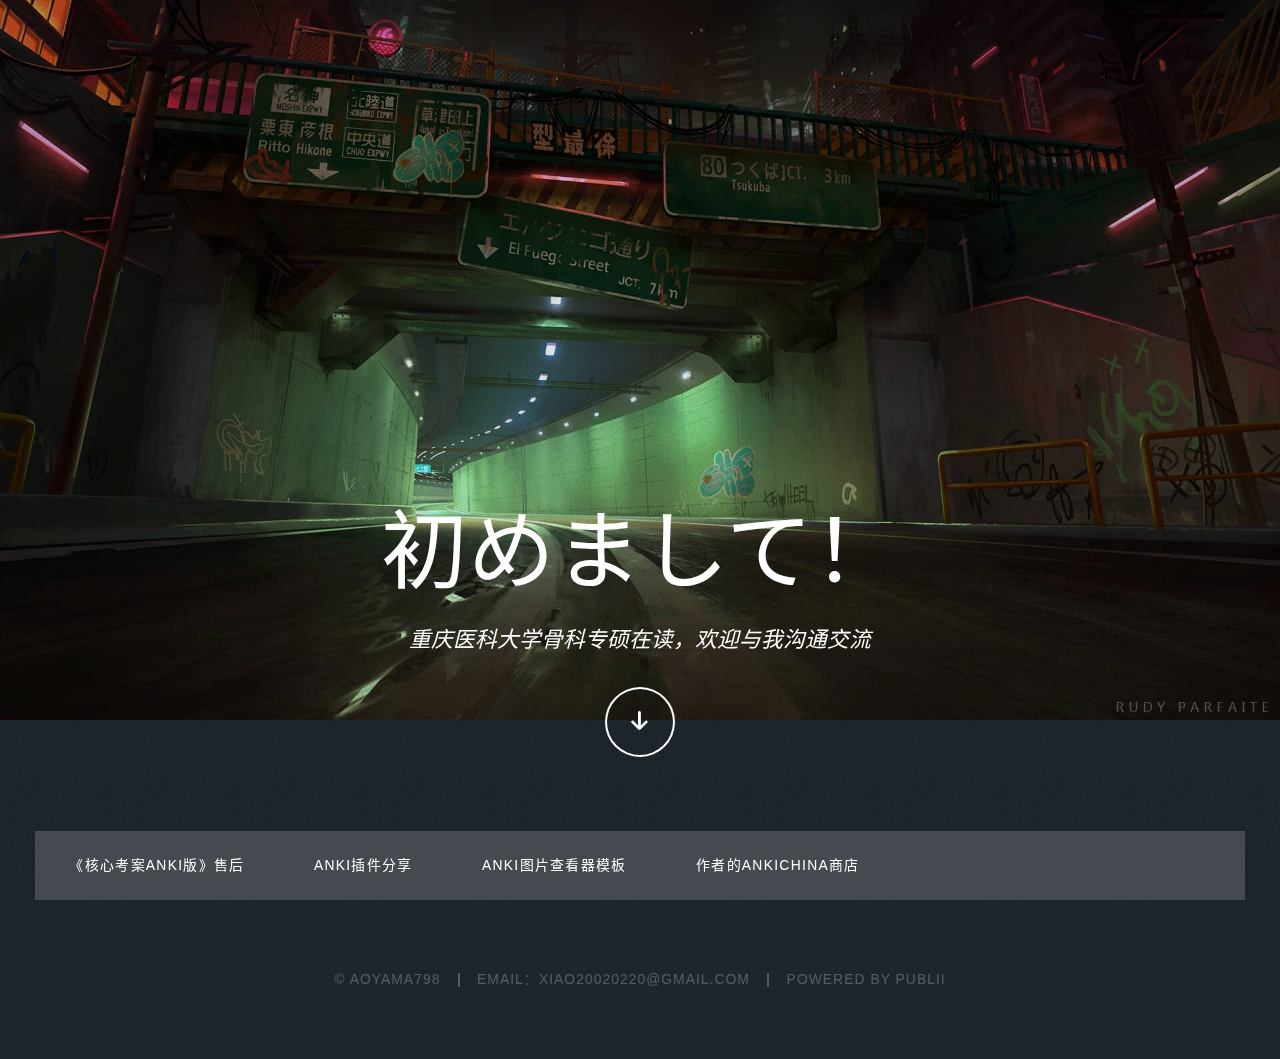
==== index.html @ e46d95e3 "Updated from Publii" ====
<!DOCTYPE html><html lang="zh-cn"><head><meta charset="utf-8"><meta http-equiv="X-UA-Compatible" content="IE=edge"><meta name="viewport" content="width=device-width,initial-scale=1,user-scalable=no"><title>aoyama798</title><meta name="generator" content="Publii Open-Source CMS for Static Site"><link rel="canonical" href="https://aoyama798.github.io/blog2/"><link rel="alternate" type="application/atom+xml" href="https://aoyama798.github.io/blog2/feed.xml"><link rel="alternate" type="application/json" href="https://aoyama798.github.io/blog2/feed.json"><meta property="og:title" content="aoyama798"><meta property="og:image" content="https://aoyama798.github.io/blog2/media/website/Tou-Xiang.jpg"><meta property="og:image:width" content="720"><meta property="og:image:height" content="720"><meta property="og:site_name" content="aoyama798"><meta property="og:description" content=""><meta property="og:url" content="https://aoyama798.github.io/blog2/"><meta property="og:type" content="website"><link rel="shortcut icon" href="https://aoyama798.github.io/blog2/media/website/icons8-anki-48.png" type="image/png"><link rel="stylesheet" href="https://aoyama798.github.io/blog2/assets/css/fontawesome-all.min.css?v=85514f933f9e0b82460af63f1a403fa5"><link rel="stylesheet" href="https://aoyama798.github.io/blog2/assets/css/style.css?v=175f11284105999a8f97914259569dd3"><noscript><link rel="stylesheet" href="https://aoyama798.github.io/blog2/assets/css/noscript.css?v=efa867a99f5064d6729e4dc2008ad50b"></noscript><script type="application/ld+json">{"@context":"http://schema.org","@type":"Organization","name":"aoyama798","logo":"https://aoyama798.github.io/blog2/media/website/Tou-Xiang-removebg-preview.png","url":"https://aoyama798.github.io/blog2/","sameAs":[]}</script><style>#wrapper > .bg {
               background-image: url(https://aoyama798.github.io/blog2/assets/images/overlay.png), linear-gradient(0deg, rgba(0, 0, 0, 0.1), rgba(0, 0, 0, 0.1)), url(https://aoyama798.github.io/blog2/media/website/freecompress-0f0102b46ddf4a8bb1c3c4aa54536a30.jpg);
           }</style><noscript><style>img[loading] {
                    opacity: 1;
                }</style></noscript></head><body class="is-preload home-template"><div id="wrapper" class="fade-in"><div id="intro"><h1 style="font-family: 微软雅黑 Light;">初めまして！</h1><p style="font-family: 微软雅黑 Light;">重庆医科大学骨科专硕在读，欢迎与我沟通交流</p><ul class="actions"><li><a href="#header" class="button icon solid solo fa-arrow-down scrolly">Continue</a></li></ul></div><header id="header"><a class="logo logo-image" href="https://aoyama798.github.io/blog2/"><img src="https://aoyama798.github.io/blog2/media/website/Tou-Xiang-removebg-preview.png" alt="aoyama798" width="516" height="484"></a></header><nav id="nav"><ul class="links"><li><a href="https://aoyama798.github.io/blog2/souhou/" title="《核心考案anki版》售后" target="_self">《核心考案anki版》售后</a></li><li><a href="https://aoyama798.github.io/blog2/addon/" title="anki插件分享" target="_self">anki插件分享</a></li><li><a href="https://aoyama798.github.io/blog2/picviewer/" target="_self">anki图片查看器模板</a></li><li><a href="https://file.ankichinas.cn/userCenter/60180f660311diTb" title="ankichina" target="_self">作者的ankichina商店</a></li></ul><ul class="icons"></ul></nav><main id="main"><section class="posts"></section></main><footer id="copyright"><ul><li>© Aoyama798</li><li>Email：xiao20020220@gmail.com</li><li>Powered by Publii</li></ul></footer></div><script src="https://aoyama798.github.io/blog2/assets/js/jquery.min.js?v=c9771cc3e90e18f5336eedbd0fffb2cf"></script><script src="https://aoyama798.github.io/blog2/assets/js/jquery.scrollex.min.js?v=f89065e3d988006af9791b44561d7c90"></script><script src="https://aoyama798.github.io/blog2/assets/js/jquery.scrolly.min.js?v=1ed5a78bde1476875a40f6b9ff44fc14"></script><script src="https://aoyama798.github.io/blog2/assets/js/browser.min.js?v=c07298dd19048a8a69ad97e754dfe8d0"></script><script src="https://aoyama798.github.io/blog2/assets/js/breakpoints.min.js?v=81a479eb099e3b187613943b085923b8"></script><script src="https://aoyama798.github.io/blog2/assets/js/util.min.js?v=4201a626f8c9b614a663b3a1d7d82615"></script><script src="https://aoyama798.github.io/blog2/assets/js/main.min.js?v=56233c354bd814758be8bff42f7e13a5"></script><script>/*<![CDATA[*/var images=document.querySelectorAll("img[loading]");for(var i=0;i<images.length;i++){if(images[i].complete){images[i].classList.add("is-loaded")}else{images[i].addEventListener("load",function(){this.classList.add("is-loaded")},false)}};/*]]>*/</script></body></html>
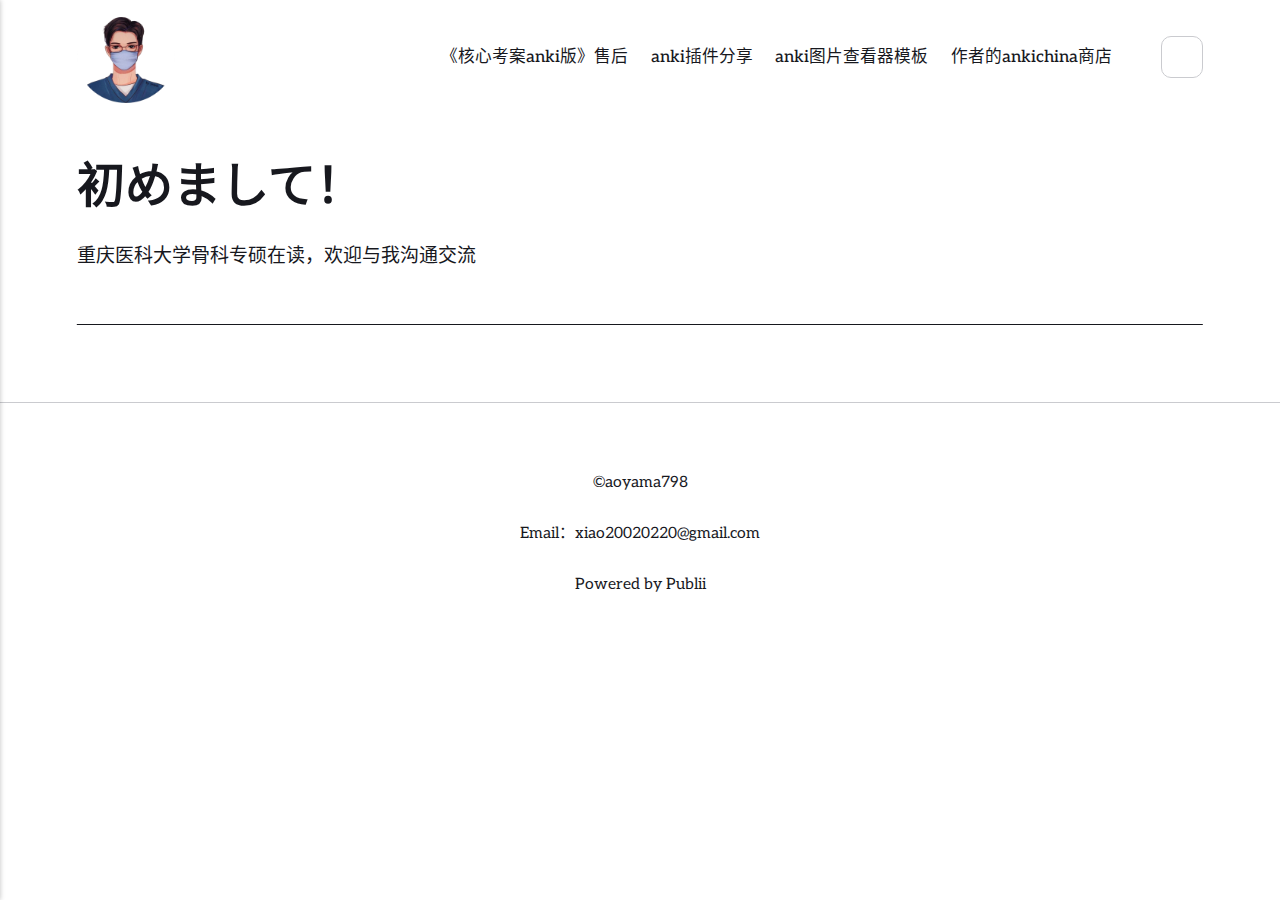
==== commit 2845b4c7: "Updated from Publii" ====
--- a/index.html
+++ b/index.html
@@ -1,5 +1,12 @@
-<!DOCTYPE html><html lang="zh-cn"><head><meta charset="utf-8"><meta http-equiv="X-UA-Compatible" content="IE=edge"><meta name="viewport" content="width=device-width,initial-scale=1,user-scalable=no"><title>aoyama798</title><meta name="generator" content="Publii Open-Source CMS for Static Site"><link rel="canonical" href="https://aoyama798.github.io/blog2/"><link rel="alternate" type="application/atom+xml" href="https://aoyama798.github.io/blog2/feed.xml"><link rel="alternate" type="application/json" href="https://aoyama798.github.io/blog2/feed.json"><meta property="og:title" content="aoyama798"><meta property="og:image" content="https://aoyama798.github.io/blog2/media/website/Tou-Xiang.jpg"><meta property="og:image:width" content="720"><meta property="og:image:height" content="720"><meta property="og:site_name" content="aoyama798"><meta property="og:description" content=""><meta property="og:url" content="https://aoyama798.github.io/blog2/"><meta property="og:type" content="website"><link rel="shortcut icon" href="https://aoyama798.github.io/blog2/media/website/icons8-anki-48.png" type="image/png"><link rel="stylesheet" href="https://aoyama798.github.io/blog2/assets/css/fontawesome-all.min.css?v=85514f933f9e0b82460af63f1a403fa5"><link rel="stylesheet" href="https://aoyama798.github.io/blog2/assets/css/style.css?v=175f11284105999a8f97914259569dd3"><noscript><link rel="stylesheet" href="https://aoyama798.github.io/blog2/assets/css/noscript.css?v=efa867a99f5064d6729e4dc2008ad50b"></noscript><script type="application/ld+json">{"@context":"http://schema.org","@type":"Organization","name":"aoyama798","logo":"https://aoyama798.github.io/blog2/media/website/Tou-Xiang-removebg-preview.png","url":"https://aoyama798.github.io/blog2/","sameAs":[]}</script><style>#wrapper > .bg {
-               background-image: url(https://aoyama798.github.io/blog2/assets/images/overlay.png), linear-gradient(0deg, rgba(0, 0, 0, 0.1), rgba(0, 0, 0, 0.1)), url(https://aoyama798.github.io/blog2/media/website/freecompress-0f0102b46ddf4a8bb1c3c4aa54536a30.jpg);
-           }</style><noscript><style>img[loading] {
+<!DOCTYPE html><html lang="zh-cn"><head><meta charset="utf-8"><meta http-equiv="X-UA-Compatible" content="IE=edge"><meta name="viewport" content="width=device-width,initial-scale=1"><title>aoyama798</title><meta name="generator" content="Publii Open-Source CMS for Static Site"><link rel="canonical" href="https://aoyama798.github.io/blog2/"><link rel="alternate" type="application/atom+xml" href="https://aoyama798.github.io/blog2/feed.xml"><link rel="alternate" type="application/json" href="https://aoyama798.github.io/blog2/feed.json"><link rel="shortcut icon" href="https://aoyama798.github.io/blog2/media/website/icons8-anki-48.png" type="image/png"><link rel="preload" href="https://aoyama798.github.io/blog2/assets/dynamic/fonts/aleo/aleo.woff2" as="font" type="font/woff2" crossorigin><link rel="stylesheet" href="https://aoyama798.github.io/blog2/assets/css/style.css?v=69c1a7f108cca992176effed83abce0c"><script type="application/ld+json">{"@context":"http://schema.org","@type":"Organization","name":"blog2","logo":"https://aoyama798.github.io/blog2/media/website/Tou-Xiang-removebg-preview.png","url":"https://aoyama798.github.io/blog2/"}</script><noscript><style>img[loading] {
                     opacity: 1;
-                }</style></noscript></head><body class="is-preload home-template"><div id="wrapper" class="fade-in"><div id="intro"><h1 style="font-family: 微软雅黑 Light;">初めまして！</h1><p style="font-family: 微软雅黑 Light;">重庆医科大学骨科专硕在读，欢迎与我沟通交流</p><ul class="actions"><li><a href="#header" class="button icon solid solo fa-arrow-down scrolly">Continue</a></li></ul></div><header id="header"><a class="logo logo-image" href="https://aoyama798.github.io/blog2/"><img src="https://aoyama798.github.io/blog2/media/website/Tou-Xiang-removebg-preview.png" alt="aoyama798" width="516" height="484"></a></header><nav id="nav"><ul class="links"><li><a href="https://aoyama798.github.io/blog2/souhou/" title="《核心考案anki版》售后" target="_self">《核心考案anki版》售后</a></li><li><a href="https://aoyama798.github.io/blog2/addon/" title="anki插件分享" target="_self">anki插件分享</a></li><li><a href="https://aoyama798.github.io/blog2/picviewer/" target="_self">anki图片查看器模板</a></li><li><a href="https://file.ankichinas.cn/userCenter/60180f660311diTb" title="ankichina" target="_self">作者的ankichina商店</a></li></ul><ul class="icons"></ul></nav><main id="main"><section class="posts"></section></main><footer id="copyright"><ul><li>© Aoyama798</li><li>Email：xiao20020220@gmail.com</li><li>Powered by Publii</li></ul></footer></div><script src="https://aoyama798.github.io/blog2/assets/js/jquery.min.js?v=c9771cc3e90e18f5336eedbd0fffb2cf"></script><script src="https://aoyama798.github.io/blog2/assets/js/jquery.scrollex.min.js?v=f89065e3d988006af9791b44561d7c90"></script><script src="https://aoyama798.github.io/blog2/assets/js/jquery.scrolly.min.js?v=1ed5a78bde1476875a40f6b9ff44fc14"></script><script src="https://aoyama798.github.io/blog2/assets/js/browser.min.js?v=c07298dd19048a8a69ad97e754dfe8d0"></script><script src="https://aoyama798.github.io/blog2/assets/js/breakpoints.min.js?v=81a479eb099e3b187613943b085923b8"></script><script src="https://aoyama798.github.io/blog2/assets/js/util.min.js?v=4201a626f8c9b614a663b3a1d7d82615"></script><script src="https://aoyama798.github.io/blog2/assets/js/main.min.js?v=56233c354bd814758be8bff42f7e13a5"></script><script>/*<![CDATA[*/var images=document.querySelectorAll("img[loading]");for(var i=0;i<images.length;i++){if(images[i].complete){images[i].classList.add("is-loaded")}else{images[i].addEventListener("load",function(){this.classList.add("is-loaded")},false)}};/*]]>*/</script></body></html>+                }</style></noscript></head><body class="home-template"><header class="top js-header"><a class="logo" href="https://aoyama798.github.io/blog2/"><img src="https://aoyama798.github.io/blog2/media/website/Tou-Xiang-removebg-preview.png" alt="blog2" width="516" height="484"></a><nav class="navbar js-navbar"><button class="navbar__toggle js-toggle" aria-label="Menu" aria-haspopup="true" aria-expanded="false"><span class="navbar__toggle-box"><span class="navbar__toggle-inner">Menu</span></span></button><ul class="navbar__menu"><li><a href="https://aoyama798.github.io/blog2/souhou/" title="《核心考案anki版》售后" target="_self">《核心考案anki版》售后</a></li><li><a href="https://aoyama798.github.io/blog2/addon/" title="anki插件分享" target="_self">anki插件分享</a></li><li><a href="https://aoyama798.github.io/blog2/picviewer/" target="_self">anki图片查看器模板</a></li><li><a href="https://file.ankichinas.cn/userCenter/60180f660311diTb" title="ankichina" target="_self">作者的ankichina商店</a></li></ul></nav><div class="search"><div class="search__overlay js-search-overlay"><div class="wrapper search__overlay-inner"></div></div><button class="search__btn btn--icon js-search-btn" aria-label="Search"><svg height="18" width="18" role="presentation" focusable="false"><use xlink:href="https://aoyama798.github.io/blog2/assets/svg/svg-map.svg#search"/></svg></button></div></header><main><div class="hero hero--noimage"><header class="hero__content"><div class="wrapper"><h1>初めまして！</h1><p>重庆医科大学骨科专硕在读，欢迎与我沟通交流</p></div></header></div><div class="wrapper feed"></div></main><footer class="footer"><div class="wrapper"><div class="footer__copyright"><p>©aoyama798</p><p>Email：xiao20020220@gmail.com</p><p>Powered by Publii</p></div><button onclick="backToTopFunction()" id="backToTop" class="footer__bttop" aria-label="Back to top" title="Back to top"><svg width="20" height="20"><use xlink:href="https://aoyama798.github.io/blog2/assets/svg/svg-map.svg#toparrow"/></svg></button></div></footer><script defer="defer" src="https://aoyama798.github.io/blog2/assets/js/scripts.min.js?v=ffcbea6c02c8178d10092962b235a5b0"></script><script>window.publiiThemeMenuConfig={mobileMenuMode:'sidebar',animationSpeed:300,submenuWidth: 'auto',doubleClickTime:500,mobileMenuExpandableSubmenus:true,relatedContainerForOverlayMenuSelector:'.top'};</script><script>var images = document.querySelectorAll('img[loading]');
+        for (var i = 0; i < images.length; i++) {
+            if (images[i].complete) {
+                images[i].classList.add('is-loaded');
+            } else {
+                images[i].addEventListener('load', function () {
+                    this.classList.add('is-loaded');
+                }, false);
+            }
+        }</script></body></html>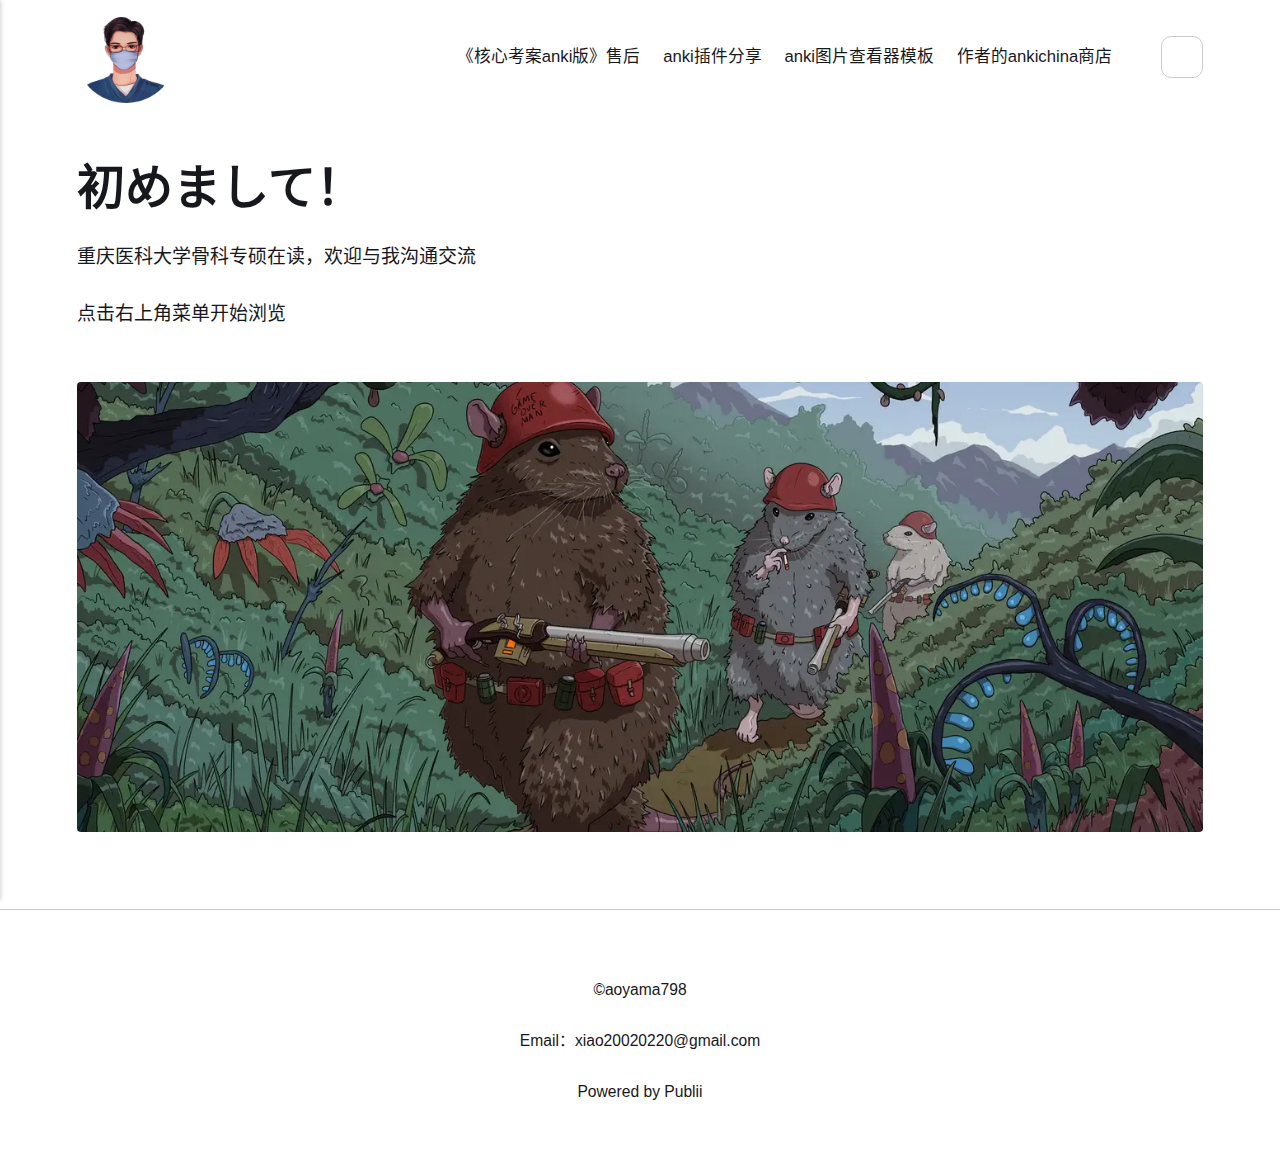
==== commit 18fbc9c1: "Updated from Publii" ====
--- a/index.html
+++ b/index.html
@@ -1,6 +1,6 @@
-<!DOCTYPE html><html lang="zh-cn"><head><meta charset="utf-8"><meta http-equiv="X-UA-Compatible" content="IE=edge"><meta name="viewport" content="width=device-width,initial-scale=1"><title>aoyama798</title><meta name="generator" content="Publii Open-Source CMS for Static Site"><link rel="canonical" href="https://aoyama798.github.io/blog2/"><link rel="alternate" type="application/atom+xml" href="https://aoyama798.github.io/blog2/feed.xml"><link rel="alternate" type="application/json" href="https://aoyama798.github.io/blog2/feed.json"><link rel="shortcut icon" href="https://aoyama798.github.io/blog2/media/website/icons8-anki-48.png" type="image/png"><link rel="preload" href="https://aoyama798.github.io/blog2/assets/dynamic/fonts/aleo/aleo.woff2" as="font" type="font/woff2" crossorigin><link rel="stylesheet" href="https://aoyama798.github.io/blog2/assets/css/style.css?v=69c1a7f108cca992176effed83abce0c"><script type="application/ld+json">{"@context":"http://schema.org","@type":"Organization","name":"blog2","logo":"https://aoyama798.github.io/blog2/media/website/Tou-Xiang-removebg-preview.png","url":"https://aoyama798.github.io/blog2/"}</script><noscript><style>img[loading] {
+<!DOCTYPE html><html lang="zh-cn"><head><meta charset="utf-8"><meta http-equiv="X-UA-Compatible" content="IE=edge"><meta name="viewport" content="width=device-width,initial-scale=1"><title>aoyama798</title><meta name="generator" content="Publii Open-Source CMS for Static Site"><link rel="canonical" href="https://aoyama798.github.io/blog2/"><link rel="alternate" type="application/atom+xml" href="https://aoyama798.github.io/blog2/feed.xml"><link rel="alternate" type="application/json" href="https://aoyama798.github.io/blog2/feed.json"><link rel="shortcut icon" href="https://aoyama798.github.io/blog2/media/website/icons8-anki-48.png" type="image/png"><link rel="stylesheet" href="https://aoyama798.github.io/blog2/assets/css/style.css?v=c26bf0e6408e0de9d73a1af96b900c05"><script type="application/ld+json">{"@context":"http://schema.org","@type":"Organization","name":"blog2","logo":"https://aoyama798.github.io/blog2/media/website/Tou-Xiang-removebg-preview.png","url":"https://aoyama798.github.io/blog2/"}</script><noscript><style>img[loading] {
                     opacity: 1;
-                }</style></noscript></head><body class="home-template"><header class="top js-header"><a class="logo" href="https://aoyama798.github.io/blog2/"><img src="https://aoyama798.github.io/blog2/media/website/Tou-Xiang-removebg-preview.png" alt="blog2" width="516" height="484"></a><nav class="navbar js-navbar"><button class="navbar__toggle js-toggle" aria-label="Menu" aria-haspopup="true" aria-expanded="false"><span class="navbar__toggle-box"><span class="navbar__toggle-inner">Menu</span></span></button><ul class="navbar__menu"><li><a href="https://aoyama798.github.io/blog2/souhou/" title="《核心考案anki版》售后" target="_self">《核心考案anki版》售后</a></li><li><a href="https://aoyama798.github.io/blog2/addon/" title="anki插件分享" target="_self">anki插件分享</a></li><li><a href="https://aoyama798.github.io/blog2/picviewer/" target="_self">anki图片查看器模板</a></li><li><a href="https://file.ankichinas.cn/userCenter/60180f660311diTb" title="ankichina" target="_self">作者的ankichina商店</a></li></ul></nav><div class="search"><div class="search__overlay js-search-overlay"><div class="wrapper search__overlay-inner"></div></div><button class="search__btn btn--icon js-search-btn" aria-label="Search"><svg height="18" width="18" role="presentation" focusable="false"><use xlink:href="https://aoyama798.github.io/blog2/assets/svg/svg-map.svg#search"/></svg></button></div></header><main><div class="hero hero--noimage"><header class="hero__content"><div class="wrapper"><h1>初めまして！</h1><p>重庆医科大学骨科专硕在读，欢迎与我沟通交流</p></div></header></div><div class="wrapper feed"></div></main><footer class="footer"><div class="wrapper"><div class="footer__copyright"><p>©aoyama798</p><p>Email：xiao20020220@gmail.com</p><p>Powered by Publii</p></div><button onclick="backToTopFunction()" id="backToTop" class="footer__bttop" aria-label="Back to top" title="Back to top"><svg width="20" height="20"><use xlink:href="https://aoyama798.github.io/blog2/assets/svg/svg-map.svg#toparrow"/></svg></button></div></footer><script defer="defer" src="https://aoyama798.github.io/blog2/assets/js/scripts.min.js?v=ffcbea6c02c8178d10092962b235a5b0"></script><script>window.publiiThemeMenuConfig={mobileMenuMode:'sidebar',animationSpeed:300,submenuWidth: 'auto',doubleClickTime:500,mobileMenuExpandableSubmenus:true,relatedContainerForOverlayMenuSelector:'.top'};</script><script>var images = document.querySelectorAll('img[loading]');
+                }</style></noscript></head><body class="home-template"><header class="top js-header"><a class="logo" href="https://aoyama798.github.io/blog2/"><img src="https://aoyama798.github.io/blog2/media/website/Tou-Xiang-removebg-preview.png" alt="blog2" width="516" height="484"></a><nav class="navbar js-navbar"><button class="navbar__toggle js-toggle" aria-label="Menu" aria-haspopup="true" aria-expanded="false"><span class="navbar__toggle-box"><span class="navbar__toggle-inner">Menu</span></span></button><ul class="navbar__menu"><li><a href="https://aoyama798.github.io/blog2/xu-tao-lesslesshe-xin-kao-angreatergreater-ankiwen-zi-ban-qandashou-hou/" title="《核心考案anki版》售后" target="_self">《核心考案anki版》售后</a></li><li><a href="https://aoyama798.github.io/blog2/addon/" title="anki插件分享" target="_self">anki插件分享</a></li><li><a href="https://aoyama798.github.io/blog2/picviewer/" target="_self">anki图片查看器模板</a></li><li><a href="https://file.ankichinas.cn/userCenter/60180f660311diTb" title="ankichina" target="_self">作者的ankichina商店</a></li></ul></nav><div class="search"><div class="search__overlay js-search-overlay"><div class="wrapper search__overlay-inner"></div></div><button class="search__btn btn--icon js-search-btn" aria-label="Search"><svg height="18" width="18" role="presentation" focusable="false"><use xlink:href="https://aoyama798.github.io/blog2/assets/svg/svg-map.svg#search"/></svg></button></div></header><main><div class="hero"><header class="hero__content"><div class="wrapper"><h1>初めまして！</h1><p>重庆医科大学骨科专硕在读，欢迎与我沟通交流</p><p>点击右上角菜单开始浏览</p></div></header><figure class="hero__image"><div class="hero__image-wrapper"><img src="https://aoyama798.github.io/blog2/media/website/0a789a5769d44bb3a5df95129973b9d7.jpg" srcset="https://aoyama798.github.io/blog2/media/website/responsive/0a789a5769d44bb3a5df95129973b9d7-xs.webp 640w, https://aoyama798.github.io/blog2/media/website/responsive/0a789a5769d44bb3a5df95129973b9d7-sm.webp 768w, https://aoyama798.github.io/blog2/media/website/responsive/0a789a5769d44bb3a5df95129973b9d7-md.webp 1024w, https://aoyama798.github.io/blog2/media/website/responsive/0a789a5769d44bb3a5df95129973b9d7-lg.webp 1366w, https://aoyama798.github.io/blog2/media/website/responsive/0a789a5769d44bb3a5df95129973b9d7-xl.webp 1600w, https://aoyama798.github.io/blog2/media/website/responsive/0a789a5769d44bb3a5df95129973b9d7-2xl.webp 1920w" sizes="88vw" loading="eager" width="1920" height="1080" alt=""></div></figure></div><div class="wrapper feed"></div></main><footer class="footer"><div class="wrapper"><div class="footer__copyright"><p>©aoyama798</p><p>Email：xiao20020220@gmail.com</p><p>Powered by Publii</p></div><button onclick="backToTopFunction()" id="backToTop" class="footer__bttop" aria-label="Back to top" title="Back to top"><svg width="20" height="20"><use xlink:href="https://aoyama798.github.io/blog2/assets/svg/svg-map.svg#toparrow"/></svg></button></div></footer><script defer="defer" src="https://aoyama798.github.io/blog2/assets/js/scripts.min.js?v=ffcbea6c02c8178d10092962b235a5b0"></script><script>window.publiiThemeMenuConfig={mobileMenuMode:'sidebar',animationSpeed:300,submenuWidth: 'auto',doubleClickTime:500,mobileMenuExpandableSubmenus:true,relatedContainerForOverlayMenuSelector:'.top'};</script><script>var images = document.querySelectorAll('img[loading]');
         for (var i = 0; i < images.length; i++) {
             if (images[i].complete) {
                 images[i].classList.add('is-loaded');
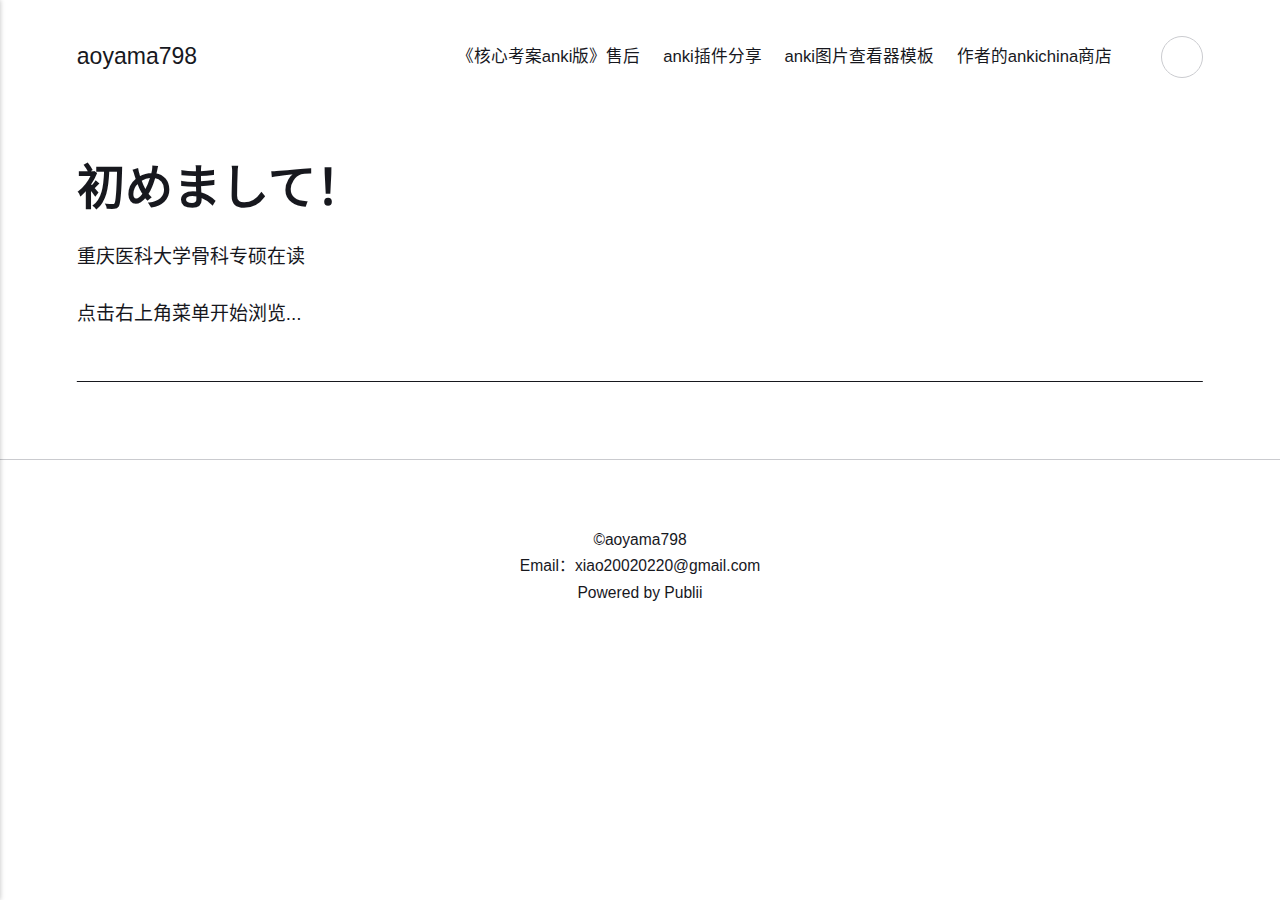
==== commit d4c9cc9b: "Updated from Publii" ====
--- a/index.html
+++ b/index.html
@@ -1,6 +1,6 @@
-<!DOCTYPE html><html lang="zh-cn"><head><meta charset="utf-8"><meta http-equiv="X-UA-Compatible" content="IE=edge"><meta name="viewport" content="width=device-width,initial-scale=1"><title>aoyama798</title><meta name="generator" content="Publii Open-Source CMS for Static Site"><link rel="canonical" href="https://aoyama798.github.io/blog2/"><link rel="alternate" type="application/atom+xml" href="https://aoyama798.github.io/blog2/feed.xml"><link rel="alternate" type="application/json" href="https://aoyama798.github.io/blog2/feed.json"><link rel="shortcut icon" href="https://aoyama798.github.io/blog2/media/website/icons8-anki-48.png" type="image/png"><link rel="stylesheet" href="https://aoyama798.github.io/blog2/assets/css/style.css?v=c26bf0e6408e0de9d73a1af96b900c05"><script type="application/ld+json">{"@context":"http://schema.org","@type":"Organization","name":"blog2","logo":"https://aoyama798.github.io/blog2/media/website/Tou-Xiang-removebg-preview.png","url":"https://aoyama798.github.io/blog2/"}</script><noscript><style>img[loading] {
+<!DOCTYPE html><html lang="zh-cn"><head><meta charset="utf-8"><meta http-equiv="X-UA-Compatible" content="IE=edge"><meta name="viewport" content="width=device-width,initial-scale=1"><title>aoyama798</title><meta name="generator" content="Publii Open-Source CMS for Static Site"><link rel="canonical" href="https://aoyama798.github.io/blog2/"><link rel="alternate" type="application/atom+xml" href="https://aoyama798.github.io/blog2/feed.xml"><link rel="alternate" type="application/json" href="https://aoyama798.github.io/blog2/feed.json"><meta property="og:title" content="aoyama798"><meta property="og:image" content="https://aoyama798.github.io/blog2/media/website/Tou-Xiang.jpg"><meta property="og:image:width" content="720"><meta property="og:image:height" content="720"><meta property="og:site_name" content="aoyama798"><meta property="og:description" content=""><meta property="og:url" content="https://aoyama798.github.io/blog2/"><meta property="og:type" content="website"><link rel="shortcut icon" href="https://aoyama798.github.io/blog2/media/website/icons8-doctor-48.png" type="image/png"><link rel="stylesheet" href="https://aoyama798.github.io/blog2/assets/css/style.css?v=724e27500004e4bf8d1419b3171a4276"><script type="application/ld+json">{"@context":"http://schema.org","@type":"Organization","name":"aoyama798","url":"https://aoyama798.github.io/blog2/"}</script><noscript><style>img[loading] {
                     opacity: 1;
-                }</style></noscript></head><body class="home-template"><header class="top js-header"><a class="logo" href="https://aoyama798.github.io/blog2/"><img src="https://aoyama798.github.io/blog2/media/website/Tou-Xiang-removebg-preview.png" alt="blog2" width="516" height="484"></a><nav class="navbar js-navbar"><button class="navbar__toggle js-toggle" aria-label="Menu" aria-haspopup="true" aria-expanded="false"><span class="navbar__toggle-box"><span class="navbar__toggle-inner">Menu</span></span></button><ul class="navbar__menu"><li><a href="https://aoyama798.github.io/blog2/xu-tao-lesslesshe-xin-kao-angreatergreater-ankiwen-zi-ban-qandashou-hou/" title="《核心考案anki版》售后" target="_self">《核心考案anki版》售后</a></li><li><a href="https://aoyama798.github.io/blog2/addon/" title="anki插件分享" target="_self">anki插件分享</a></li><li><a href="https://aoyama798.github.io/blog2/picviewer/" target="_self">anki图片查看器模板</a></li><li><a href="https://file.ankichinas.cn/userCenter/60180f660311diTb" title="ankichina" target="_self">作者的ankichina商店</a></li></ul></nav><div class="search"><div class="search__overlay js-search-overlay"><div class="wrapper search__overlay-inner"></div></div><button class="search__btn btn--icon js-search-btn" aria-label="Search"><svg height="18" width="18" role="presentation" focusable="false"><use xlink:href="https://aoyama798.github.io/blog2/assets/svg/svg-map.svg#search"/></svg></button></div></header><main><div class="hero"><header class="hero__content"><div class="wrapper"><h1>初めまして！</h1><p>重庆医科大学骨科专硕在读，欢迎与我沟通交流</p><p>点击右上角菜单开始浏览</p></div></header><figure class="hero__image"><div class="hero__image-wrapper"><img src="https://aoyama798.github.io/blog2/media/website/0a789a5769d44bb3a5df95129973b9d7.jpg" srcset="https://aoyama798.github.io/blog2/media/website/responsive/0a789a5769d44bb3a5df95129973b9d7-xs.webp 640w, https://aoyama798.github.io/blog2/media/website/responsive/0a789a5769d44bb3a5df95129973b9d7-sm.webp 768w, https://aoyama798.github.io/blog2/media/website/responsive/0a789a5769d44bb3a5df95129973b9d7-md.webp 1024w, https://aoyama798.github.io/blog2/media/website/responsive/0a789a5769d44bb3a5df95129973b9d7-lg.webp 1366w, https://aoyama798.github.io/blog2/media/website/responsive/0a789a5769d44bb3a5df95129973b9d7-xl.webp 1600w, https://aoyama798.github.io/blog2/media/website/responsive/0a789a5769d44bb3a5df95129973b9d7-2xl.webp 1920w" sizes="88vw" loading="eager" width="1920" height="1080" alt=""></div></figure></div><div class="wrapper feed"></div></main><footer class="footer"><div class="wrapper"><div class="footer__copyright"><p>©aoyama798</p><p>Email：xiao20020220@gmail.com</p><p>Powered by Publii</p></div><button onclick="backToTopFunction()" id="backToTop" class="footer__bttop" aria-label="Back to top" title="Back to top"><svg width="20" height="20"><use xlink:href="https://aoyama798.github.io/blog2/assets/svg/svg-map.svg#toparrow"/></svg></button></div></footer><script defer="defer" src="https://aoyama798.github.io/blog2/assets/js/scripts.min.js?v=ffcbea6c02c8178d10092962b235a5b0"></script><script>window.publiiThemeMenuConfig={mobileMenuMode:'sidebar',animationSpeed:300,submenuWidth: 'auto',doubleClickTime:500,mobileMenuExpandableSubmenus:true,relatedContainerForOverlayMenuSelector:'.top'};</script><script>var images = document.querySelectorAll('img[loading]');
+                }</style></noscript></head><body class="home-template"><header class="top js-header"><a class="logo" href="https://aoyama798.github.io/blog2/">aoyama798</a><nav class="navbar js-navbar"><button class="navbar__toggle js-toggle" aria-label="Menu" aria-haspopup="true" aria-expanded="false"><span class="navbar__toggle-box"><span class="navbar__toggle-inner">Menu</span></span></button><ul class="navbar__menu"><li><a href="https://aoyama798.github.io/blog2/souhou/" title="《核心考案anki版》售后" target="_self">《核心考案anki版》售后</a></li><li><a href="https://aoyama798.github.io/blog2/addon/" title="anki插件分享" target="_self">anki插件分享</a></li><li><a href="https://aoyama798.github.io/blog2/picviewer/" target="_self">anki图片查看器模板</a></li><li><a href="https://file.ankichinas.cn/userCenter/60180f660311diTb" title="ankichina" target="_self">作者的ankichina商店</a></li></ul></nav><div class="search"><div class="search__overlay js-search-overlay"><div class="wrapper search__overlay-inner"><form action="https://aoyama798.github.io/blog2/search.html" class="search__form"><input class="search__input" type="search" name="q" placeholder="search..." aria-label="search..."></form></div></div><button class="search__btn btn--icon js-search-btn" aria-label="Search"><svg height="18" width="18" role="presentation" focusable="false"><use xlink:href="https://aoyama798.github.io/blog2/assets/svg/svg-map.svg#search"/></svg></button></div></header><main><div class="hero hero--noimage"><header class="hero__content"><div class="wrapper"><h1>初めまして！</h1><p>重庆医科大学骨科专硕在读</p><p>点击右上角菜单开始浏览...</p></div></header></div><div class="wrapper feed"></div></main><footer class="footer"><div class="wrapper"><div class="footer__copyright"><p class="align-center">©aoyama798<br>Email：xiao20020220@gmail.com<br>Powered by Publii</p></div><button onclick="backToTopFunction()" id="backToTop" class="footer__bttop" aria-label="Back to top" title="Back to top"><svg width="20" height="20"><use xlink:href="https://aoyama798.github.io/blog2/assets/svg/svg-map.svg#toparrow"/></svg></button></div></footer><script defer="defer" src="https://aoyama798.github.io/blog2/assets/js/scripts.min.js?v=ffcbea6c02c8178d10092962b235a5b0"></script><script>window.publiiThemeMenuConfig={mobileMenuMode:'sidebar',animationSpeed:300,submenuWidth: 'auto',doubleClickTime:500,mobileMenuExpandableSubmenus:true,relatedContainerForOverlayMenuSelector:'.top'};</script><script>var images = document.querySelectorAll('img[loading]');
         for (var i = 0; i < images.length; i++) {
             if (images[i].complete) {
                 images[i].classList.add('is-loaded');
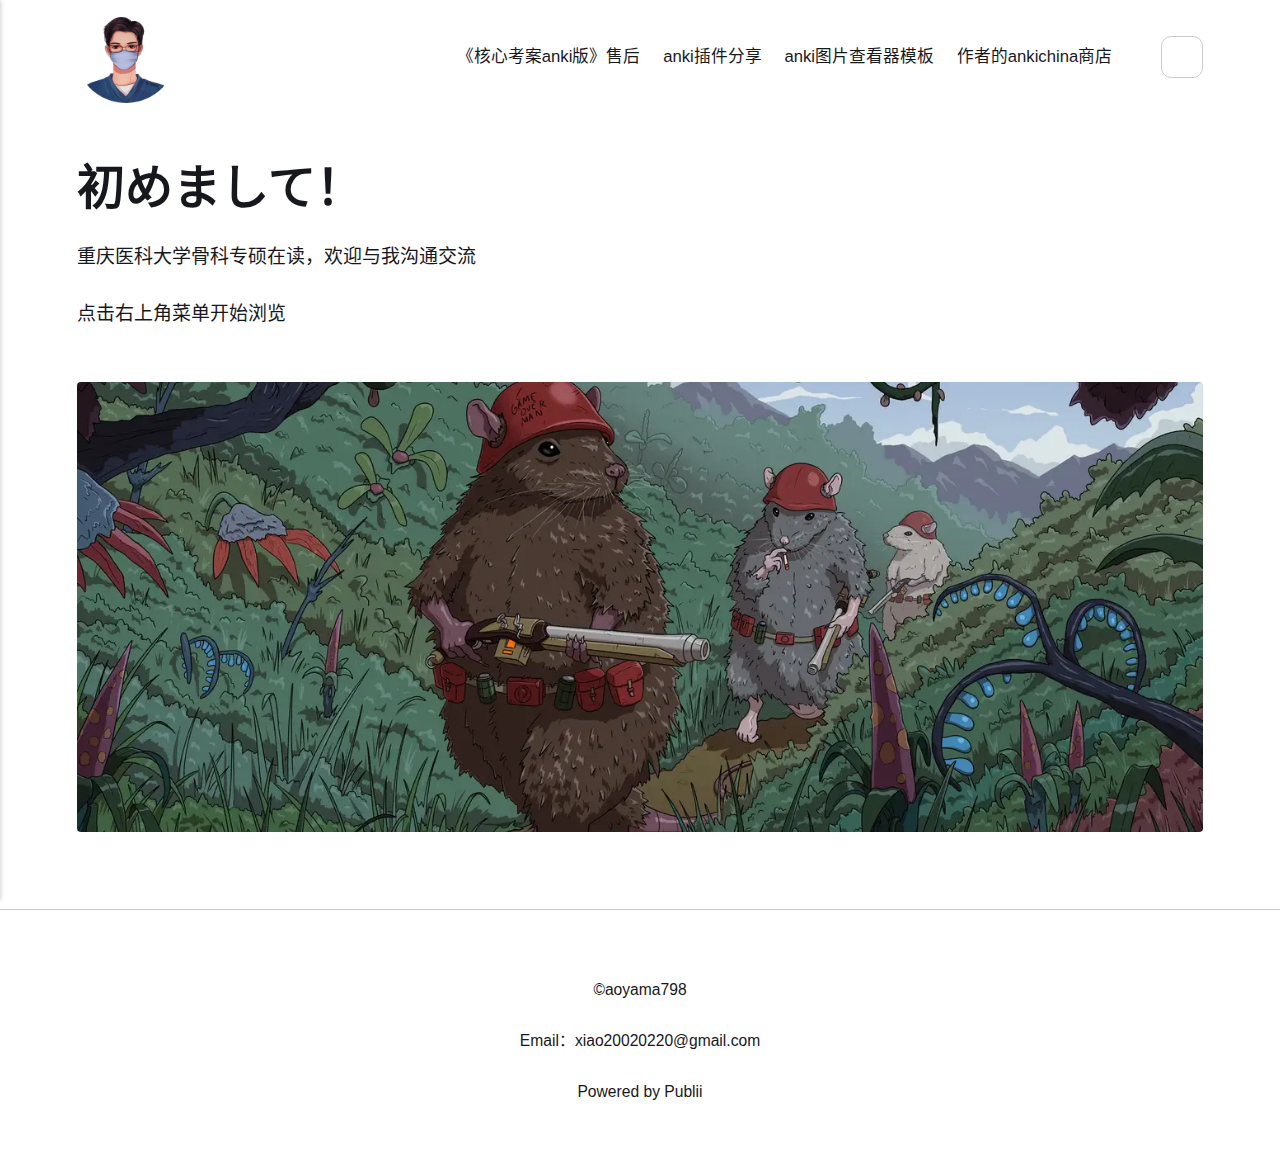
==== commit 95552a01: "Updated from Publii" ====
--- a/index.html
+++ b/index.html
@@ -1,6 +1,6 @@
-<!DOCTYPE html><html lang="zh-cn"><head><meta charset="utf-8"><meta http-equiv="X-UA-Compatible" content="IE=edge"><meta name="viewport" content="width=device-width,initial-scale=1"><title>aoyama798</title><meta name="generator" content="Publii Open-Source CMS for Static Site"><link rel="canonical" href="https://aoyama798.github.io/blog2/"><link rel="alternate" type="application/atom+xml" href="https://aoyama798.github.io/blog2/feed.xml"><link rel="alternate" type="application/json" href="https://aoyama798.github.io/blog2/feed.json"><meta property="og:title" content="aoyama798"><meta property="og:image" content="https://aoyama798.github.io/blog2/media/website/Tou-Xiang.jpg"><meta property="og:image:width" content="720"><meta property="og:image:height" content="720"><meta property="og:site_name" content="aoyama798"><meta property="og:description" content=""><meta property="og:url" content="https://aoyama798.github.io/blog2/"><meta property="og:type" content="website"><link rel="shortcut icon" href="https://aoyama798.github.io/blog2/media/website/icons8-doctor-48.png" type="image/png"><link rel="stylesheet" href="https://aoyama798.github.io/blog2/assets/css/style.css?v=724e27500004e4bf8d1419b3171a4276"><script type="application/ld+json">{"@context":"http://schema.org","@type":"Organization","name":"aoyama798","url":"https://aoyama798.github.io/blog2/"}</script><noscript><style>img[loading] {
+<!DOCTYPE html><html lang="zh-cn"><head><meta charset="utf-8"><meta http-equiv="X-UA-Compatible" content="IE=edge"><meta name="viewport" content="width=device-width,initial-scale=1"><title>aoyama798</title><meta name="generator" content="Publii Open-Source CMS for Static Site"><link rel="canonical" href="https://aoyama798.github.io/blog2/"><link rel="alternate" type="application/atom+xml" href="https://aoyama798.github.io/blog2/feed.xml"><link rel="alternate" type="application/json" href="https://aoyama798.github.io/blog2/feed.json"><link rel="shortcut icon" href="https://aoyama798.github.io/blog2/media/website/icons8-anki-48.png" type="image/png"><link rel="stylesheet" href="https://aoyama798.github.io/blog2/assets/css/style.css?v=c26bf0e6408e0de9d73a1af96b900c05"><script type="application/ld+json">{"@context":"http://schema.org","@type":"Organization","name":"blog2","logo":"https://aoyama798.github.io/blog2/media/website/Tou-Xiang-removebg-preview.png","url":"https://aoyama798.github.io/blog2/"}</script><noscript><style>img[loading] {
                     opacity: 1;
-                }</style></noscript></head><body class="home-template"><header class="top js-header"><a class="logo" href="https://aoyama798.github.io/blog2/">aoyama798</a><nav class="navbar js-navbar"><button class="navbar__toggle js-toggle" aria-label="Menu" aria-haspopup="true" aria-expanded="false"><span class="navbar__toggle-box"><span class="navbar__toggle-inner">Menu</span></span></button><ul class="navbar__menu"><li><a href="https://aoyama798.github.io/blog2/souhou/" title="《核心考案anki版》售后" target="_self">《核心考案anki版》售后</a></li><li><a href="https://aoyama798.github.io/blog2/addon/" title="anki插件分享" target="_self">anki插件分享</a></li><li><a href="https://aoyama798.github.io/blog2/picviewer/" target="_self">anki图片查看器模板</a></li><li><a href="https://file.ankichinas.cn/userCenter/60180f660311diTb" title="ankichina" target="_self">作者的ankichina商店</a></li></ul></nav><div class="search"><div class="search__overlay js-search-overlay"><div class="wrapper search__overlay-inner"><form action="https://aoyama798.github.io/blog2/search.html" class="search__form"><input class="search__input" type="search" name="q" placeholder="search..." aria-label="search..."></form></div></div><button class="search__btn btn--icon js-search-btn" aria-label="Search"><svg height="18" width="18" role="presentation" focusable="false"><use xlink:href="https://aoyama798.github.io/blog2/assets/svg/svg-map.svg#search"/></svg></button></div></header><main><div class="hero hero--noimage"><header class="hero__content"><div class="wrapper"><h1>初めまして！</h1><p>重庆医科大学骨科专硕在读</p><p>点击右上角菜单开始浏览...</p></div></header></div><div class="wrapper feed"></div></main><footer class="footer"><div class="wrapper"><div class="footer__copyright"><p class="align-center">©aoyama798<br>Email：xiao20020220@gmail.com<br>Powered by Publii</p></div><button onclick="backToTopFunction()" id="backToTop" class="footer__bttop" aria-label="Back to top" title="Back to top"><svg width="20" height="20"><use xlink:href="https://aoyama798.github.io/blog2/assets/svg/svg-map.svg#toparrow"/></svg></button></div></footer><script defer="defer" src="https://aoyama798.github.io/blog2/assets/js/scripts.min.js?v=ffcbea6c02c8178d10092962b235a5b0"></script><script>window.publiiThemeMenuConfig={mobileMenuMode:'sidebar',animationSpeed:300,submenuWidth: 'auto',doubleClickTime:500,mobileMenuExpandableSubmenus:true,relatedContainerForOverlayMenuSelector:'.top'};</script><script>var images = document.querySelectorAll('img[loading]');
+                }</style></noscript></head><body class="home-template"><header class="top js-header"><a class="logo" href="https://aoyama798.github.io/blog2/"><img src="https://aoyama798.github.io/blog2/media/website/Tou-Xiang-removebg-preview.png" alt="blog2" width="516" height="484"></a><nav class="navbar js-navbar"><button class="navbar__toggle js-toggle" aria-label="Menu" aria-haspopup="true" aria-expanded="false"><span class="navbar__toggle-box"><span class="navbar__toggle-inner">Menu</span></span></button><ul class="navbar__menu"><li><a href="https://aoyama798.github.io/blog2/xu-tao-lesslesshe-xin-kao-angreatergreater-ankiwen-zi-ban-qandashou-hou/" title="《核心考案anki版》售后" target="_self">《核心考案anki版》售后</a></li><li><a href="https://aoyama798.github.io/blog2/addon/" title="anki插件分享" target="_self">anki插件分享</a></li><li><a href="https://aoyama798.github.io/blog2/picviewer/" target="_self">anki图片查看器模板</a></li><li><a href="https://file.ankichinas.cn/userCenter/60180f660311diTb" title="ankichina" target="_self">作者的ankichina商店</a></li></ul></nav><div class="search"><div class="search__overlay js-search-overlay"><div class="wrapper search__overlay-inner"></div></div><button class="search__btn btn--icon js-search-btn" aria-label="Search"><svg height="18" width="18" role="presentation" focusable="false"><use xlink:href="https://aoyama798.github.io/blog2/assets/svg/svg-map.svg#search"/></svg></button></div></header><main><div class="hero"><header class="hero__content"><div class="wrapper"><h1>初めまして！</h1><p>重庆医科大学骨科专硕在读，欢迎与我沟通交流</p><p>点击右上角菜单开始浏览</p></div></header><figure class="hero__image"><div class="hero__image-wrapper"><img src="https://aoyama798.github.io/blog2/media/website/0a789a5769d44bb3a5df95129973b9d7.jpg" srcset="https://aoyama798.github.io/blog2/media/website/responsive/0a789a5769d44bb3a5df95129973b9d7-xs.webp 640w, https://aoyama798.github.io/blog2/media/website/responsive/0a789a5769d44bb3a5df95129973b9d7-sm.webp 768w, https://aoyama798.github.io/blog2/media/website/responsive/0a789a5769d44bb3a5df95129973b9d7-md.webp 1024w, https://aoyama798.github.io/blog2/media/website/responsive/0a789a5769d44bb3a5df95129973b9d7-lg.webp 1366w, https://aoyama798.github.io/blog2/media/website/responsive/0a789a5769d44bb3a5df95129973b9d7-xl.webp 1600w, https://aoyama798.github.io/blog2/media/website/responsive/0a789a5769d44bb3a5df95129973b9d7-2xl.webp 1920w" sizes="88vw" loading="eager" width="1920" height="1080" alt=""></div></figure></div><div class="wrapper feed"></div></main><footer class="footer"><div class="wrapper"><div class="footer__copyright"><p>©aoyama798</p><p>Email：xiao20020220@gmail.com</p><p>Powered by Publii</p></div><button onclick="backToTopFunction()" id="backToTop" class="footer__bttop" aria-label="Back to top" title="Back to top"><svg width="20" height="20"><use xlink:href="https://aoyama798.github.io/blog2/assets/svg/svg-map.svg#toparrow"/></svg></button></div></footer><script defer="defer" src="https://aoyama798.github.io/blog2/assets/js/scripts.min.js?v=ffcbea6c02c8178d10092962b235a5b0"></script><script>window.publiiThemeMenuConfig={mobileMenuMode:'sidebar',animationSpeed:300,submenuWidth: 'auto',doubleClickTime:500,mobileMenuExpandableSubmenus:true,relatedContainerForOverlayMenuSelector:'.top'};</script><script>var images = document.querySelectorAll('img[loading]');
         for (var i = 0; i < images.length; i++) {
             if (images[i].complete) {
                 images[i].classList.add('is-loaded');
